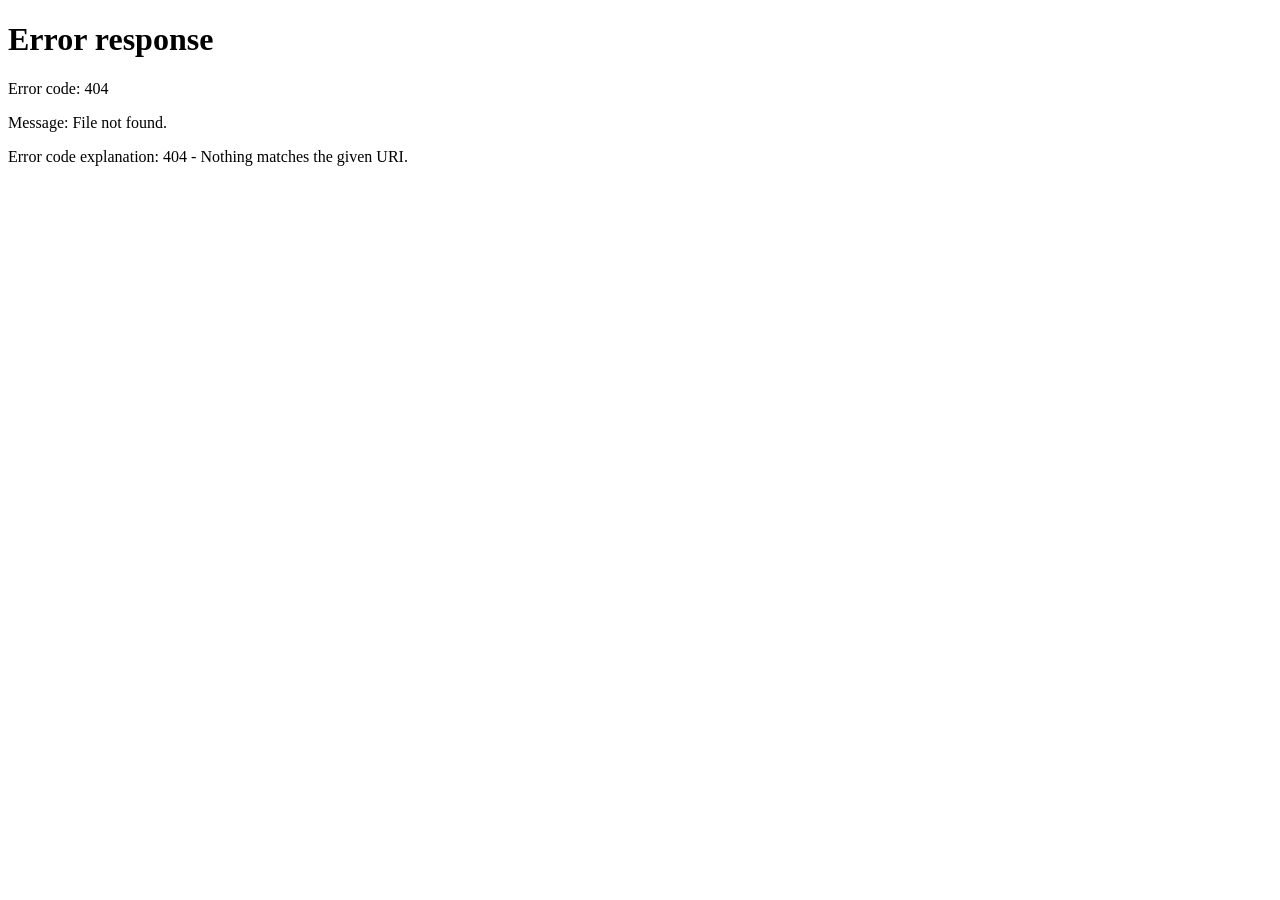
==== index.html @ 92082d36 "first commit" ====
<!DOCTYPE html>
<html lang="en">
<head>
    <meta charset="UTF-8">
    <meta name="viewport" content="width=device-width, initial-scale=1.0">
    <title>Document</title>
</head>
<body>
     <script>
        location.href = "ITS_Grocery/www/food/Pages/welcome.html";
    </script>
</body>
</html>
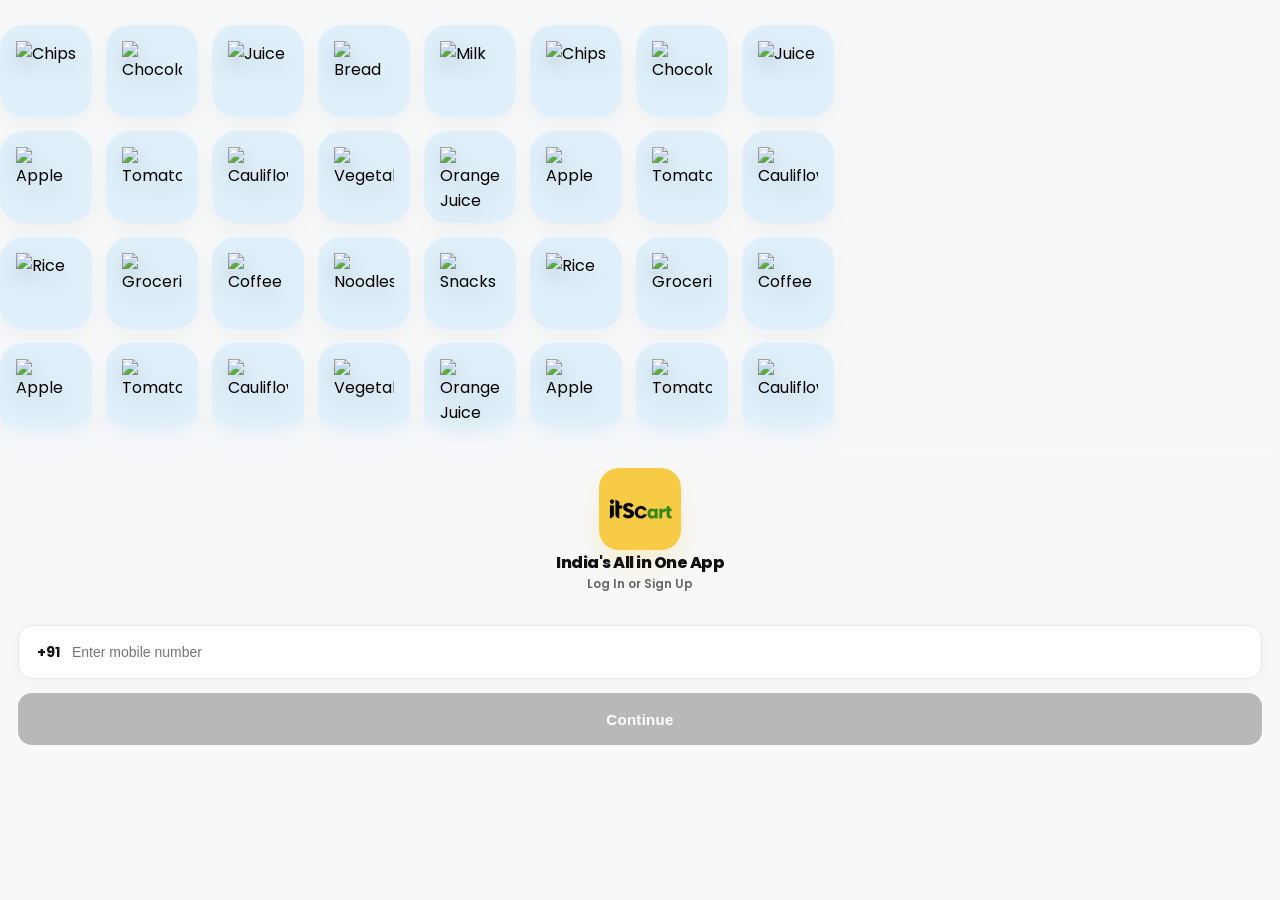
==== commit 21337f82: "second commit" ====
--- a/index.html
+++ b/index.html
@@ -7,7 +7,7 @@
 </head>
 <body>
      <script>
-        location.href = "ITS_Grocery/www/food/Pages/welcome.html";
+        location.href = "www/food/Pages/welcome.html";
     </script>
 </body>
 </html>
